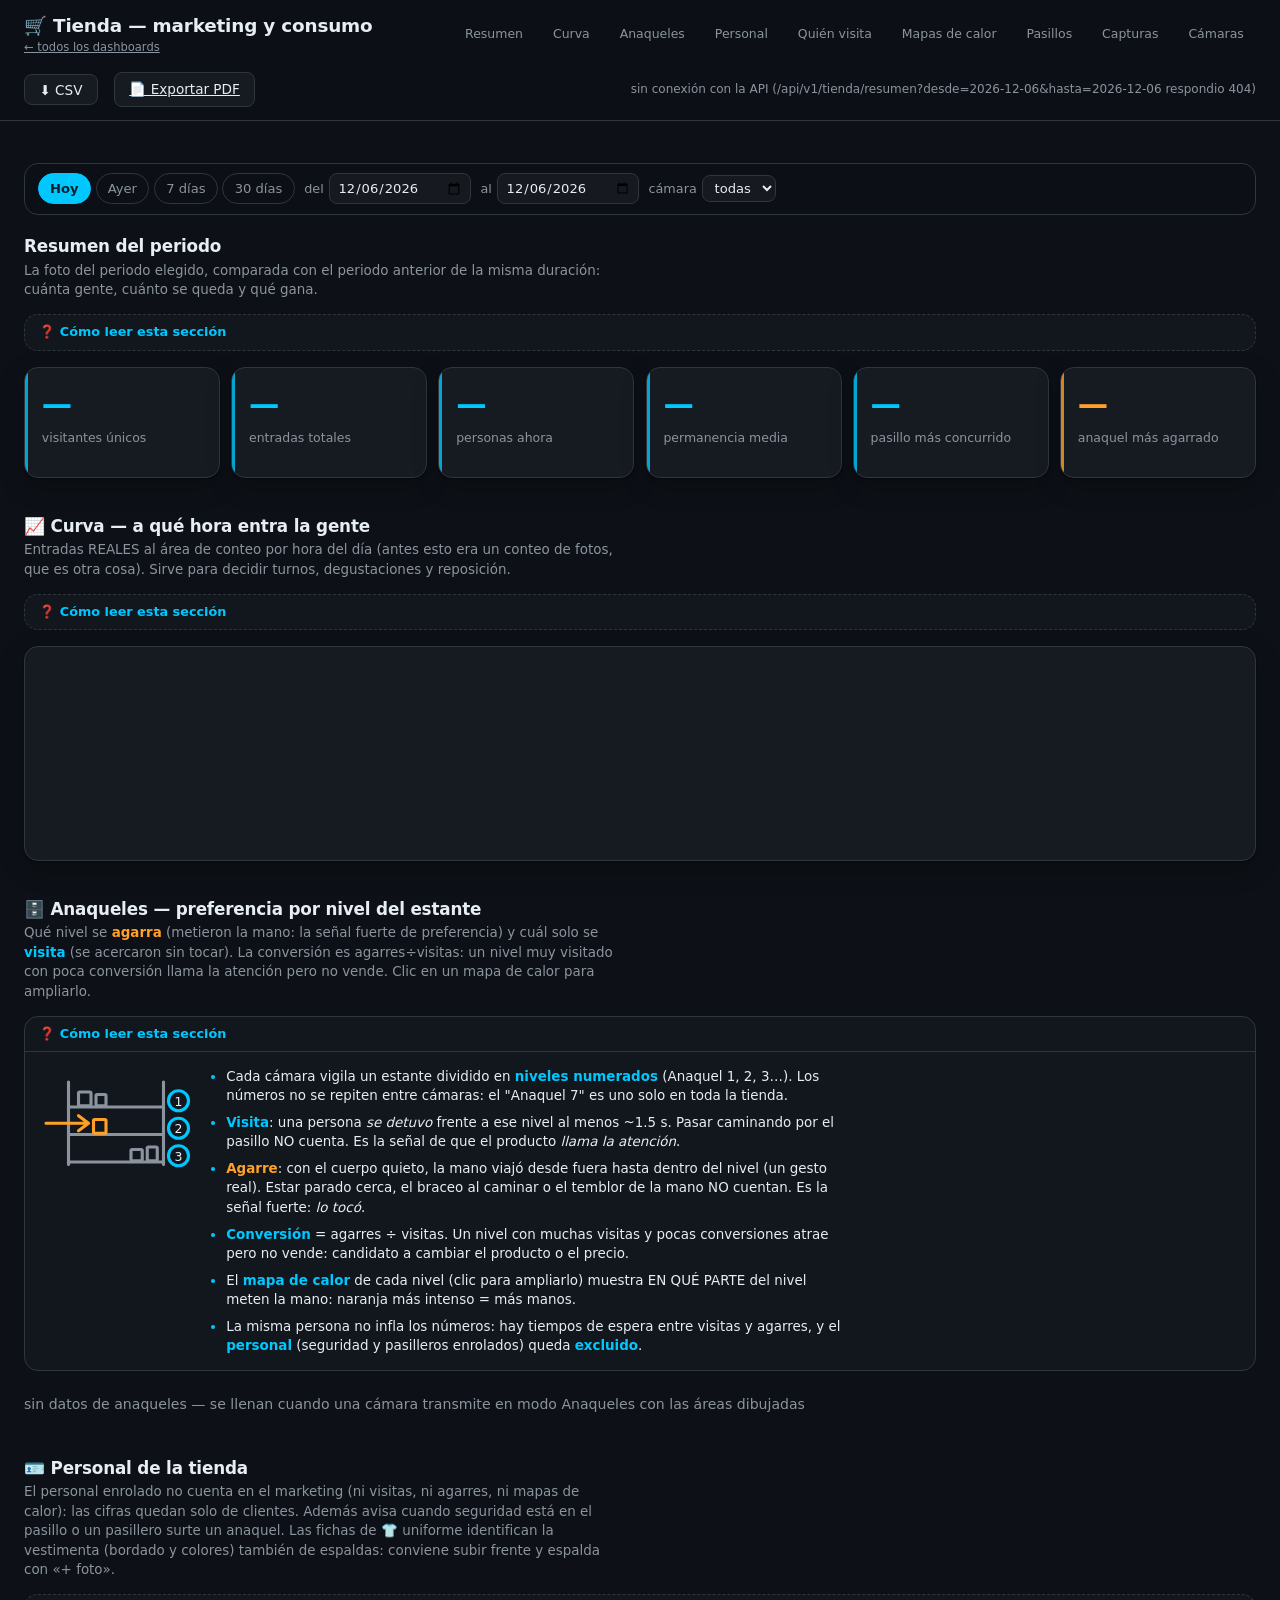
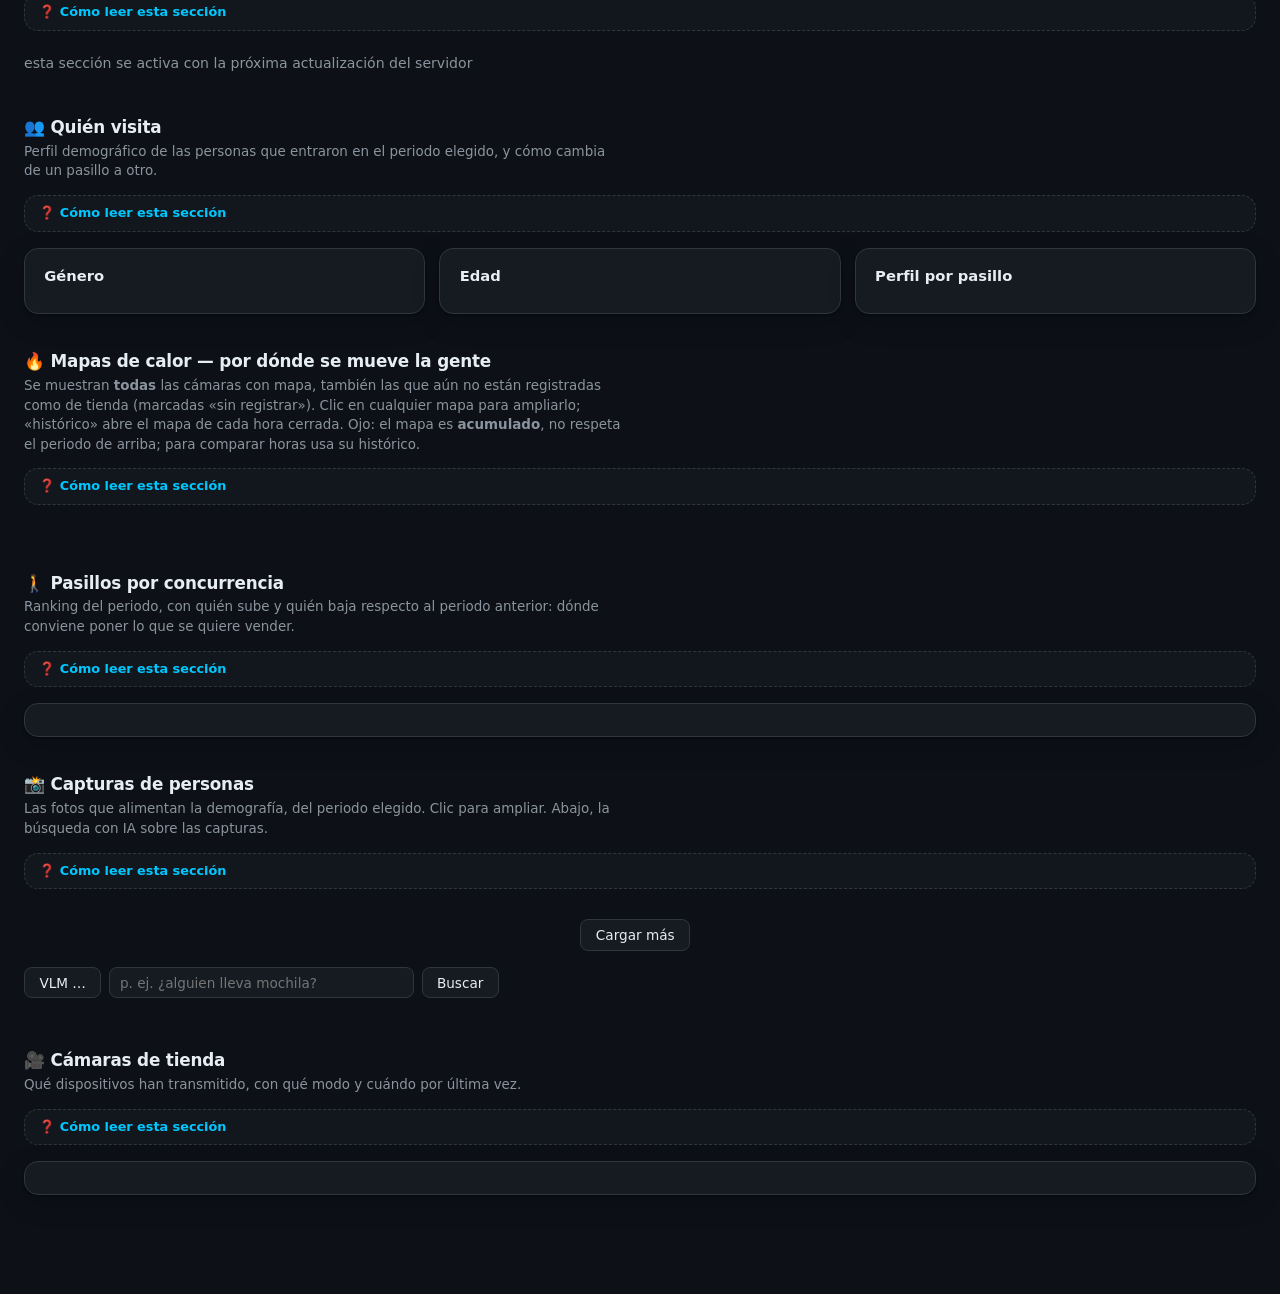
==== dashboards/tienda/index.html @ 2a1c9b15 "ELDE Tiendas: el corte de tiendas del monorepo, en su propio repositorio Contiene lo que hace falta " ====
<!DOCTYPE html>
<html lang="es">
<head>
<meta charset="utf-8">
<meta name="viewport" content="width=device-width, initial-scale=1">
<title>Tienda · Dashboards ELDE</title>
<link rel="stylesheet" href="/dashboards/shared/estilo.css">
<link rel="stylesheet" href="/dashboards/shared/moderno.css">
<link rel="stylesheet" href="/dashboards/tienda/estilo.css">
</head>
<body>
<header>
  <h1>🛒 Tienda — marketing y consumo
    <small><a href="/dashboards/" style="color:var(--apagado)">← todos los dashboards</a></small>
  </h1>
  <nav class="secciones">
    <a href="#hoy">Resumen</a>
    <a href="#curva-sec">Curva</a>
    <a href="#anaqueles-sec">Anaqueles</a>
    <a href="#personal-sec">Personal</a>
    <a href="#quien">Quién visita</a>
    <a href="#mapas">Mapas de calor</a>
    <a href="#pasillos-sec">Pasillos</a>
    <a href="#capturas-sec">Capturas</a>
    <a href="#camaras-sec">Cámaras</a>
  </nav>
  <button class="boton" id="btn-csv" title="Descarga en CSV lo que estás viendo: KPIs, curva por hora, pasillos y demografía del periodo elegido.">⬇ CSV</button>
  <a class="boton" id="btn-pdf" href="/api/informes/tienda.pdf" target="_blank" rel="noopener"
     title="Genera un PDF del día elegido: resumen comparado con el día anterior, anaqueles (visitas/agarres con el calor sobre la foto real), demografía por pasillo, mapas de calor, cada persona detectada, el personal y la explicación de cada término.">📄 Exportar PDF</a>
  <span class="refresco"></span>
</header>

<main>
<nav class="paneles" id="paneles"></nav>

<!-- Selector de periodo: gobierna TODAS las secciones de abajo -->
<div class="periodo" id="periodo">
  <div class="chips">
    <button class="chip activo" data-periodo="hoy">Hoy</button>
    <button class="chip" data-periodo="ayer">Ayer</button>
    <button class="chip" data-periodo="7d">7 días</button>
    <button class="chip" data-periodo="30d">30 días</button>
  </div>
  <label class="campo">del <input type="date" id="f-desde"></label>
  <label class="campo">al <input type="date" id="f-hasta"></label>
  <label class="campo">cámara
    <select id="f-camara"><option value="">todas</option></select>
  </label>
  <span class="cobertura" id="cobertura"></span>
</div>

<section id="hoy">
  <h2>Resumen del periodo</h2>
  <p class="porque">La foto del periodo elegido, comparada con el periodo anterior de la misma duración:
    cuánta gente, cuánto se queda y qué gana.</p>
  <div class="kpis">
    <div class="kpi"><div class="valor" data-kpi="visitantes">—</div><div class="nombre">visitantes únicos</div><div class="delta" data-delta="visitantes_unicos"></div></div>
    <div class="kpi"><div class="valor" data-kpi="entradas">—</div><div class="nombre">entradas totales</div><div class="delta" data-delta="entradas"></div></div>
    <div class="kpi"><div class="valor" data-kpi="aforo">—</div><div class="nombre">personas ahora</div><div class="delta"></div></div>
    <div class="kpi"><div class="valor" data-kpi="permanencia">—</div><div class="nombre">permanencia media</div><div class="delta" data-delta="permanencia_media_s"></div></div>
    <div class="kpi"><div class="valor" data-kpi="masConcurrido">—</div><div class="nombre">pasillo más concurrido</div><div class="delta"></div></div>
    <div class="kpi naranja"><div class="valor" data-kpi="anaquelEstrella">—</div><div class="nombre">anaquel más agarrado</div><div class="delta"></div></div>
  </div>
</section>

<section id="curva-sec">
  <h2>📈 Curva — a qué hora entra la gente</h2>
  <p class="porque">Entradas REALES al área de conteo por hora del día (antes esto era un conteo de fotos, que es otra cosa).
    Sirve para decidir turnos, degustaciones y reposición.</p>
  <div class="tarjeta">
    <div class="curva" id="curva"></div>
    <div class="curva-nota" id="curva-nota"></div>
  </div>
</section>

<section id="anaqueles-sec">
  <h2>🗄️ Anaqueles — preferencia por nivel del estante</h2>
  <p class="porque">Qué nivel se <b style="color:var(--naranja)">agarra</b> (metieron la mano: la señal fuerte de preferencia)
    y cuál solo se <b style="color:var(--acento)">visita</b> (se acercaron sin tocar). La conversión es agarres÷visitas:
    un nivel muy visitado con poca conversión llama la atención pero no vende. Clic en un mapa de calor para ampliarlo.</p>
  <div class="anq-camaras" id="anaqueles"><div class="vacio">sin datos de anaqueles — se llenan cuando una cámara transmite en modo Anaqueles con las áreas dibujadas</div></div>
</section>

<section id="personal-sec">
  <h2>🪪 Personal de la tienda</h2>
  <p class="porque">El personal enrolado no cuenta en el marketing (ni visitas, ni agarres, ni mapas de calor):
    las cifras quedan solo de clientes. Además avisa cuando seguridad está en el pasillo o un pasillero surte un anaquel.
    Las fichas de 👕 uniforme identifican la vestimenta (bordado y colores) también de espaldas: conviene subir frente y espalda con «+ foto».</p>
  <div id="personal"><div class="vacio">cargando personal…</div></div>
</section>

<section id="quien">
  <h2>👥 Quién visita</h2>
  <p class="porque">Perfil demográfico de las personas que entraron en el periodo elegido, y cómo cambia de un pasillo a otro.</p>
  <div class="rejilla2">
    <div class="tarjeta"><h2>Género</h2><div class="barras" id="genero"></div></div>
    <div class="tarjeta"><h2>Edad</h2><div class="barras" id="edad"></div></div>
    <div class="tarjeta"><h2>Perfil por pasillo</h2><div id="demo-pasillo"></div></div>
  </div>
</section>

<section id="mapas">
  <h2>🔥 Mapas de calor — por dónde se mueve la gente</h2>
  <p class="porque">Se muestran <b>todas</b> las cámaras con mapa, también las que aún no están registradas como de tienda
    (marcadas «sin registrar»). Clic en cualquier mapa para ampliarlo; «histórico» abre el mapa de cada hora cerrada.
    Ojo: el mapa es <b>acumulado</b>, no respeta el periodo de arriba; para comparar horas usa su histórico.</p>
  <div class="filtros-mapas" id="filtros-mapas"></div>
  <div class="heatmaps" id="heatmaps"></div>
</section>

<section id="pasillos-sec">
  <h2>🚶 Pasillos por concurrencia</h2>
  <p class="porque">Ranking del periodo, con quién sube y quién baja respecto al periodo anterior:
    dónde conviene poner lo que se quiere vender.</p>
  <div class="tarjeta" id="pasillos"></div>
</section>

<section id="capturas-sec">
  <h2>📸 Capturas de personas</h2>
  <p class="porque">Las fotos que alimentan la demografía, del periodo elegido. Clic para ampliar. Abajo, la búsqueda con IA sobre las capturas.</p>
  <div class="galeria" id="capturas"></div>
  <div class="paginacion">
    <button id="mas" class="boton">Cargar más</button>
    <span class="vacio" id="mas-nota"></span>
  </div>
  <div id="vlm" style="margin-top:1rem"></div>
</section>

<section id="camaras-sec">
  <h2>🎥 Cámaras de tienda</h2>
  <p class="porque">Qué dispositivos han transmitido, con qué modo y cuándo por última vez.</p>
  <div class="tarjeta" id="dispositivos"></div>
</section>
</main>

<!-- El lightbox lo inyecta shared/util.js (montarLightbox) -->
<script src="/dashboards/shared/api.js"></script>
<script src="/dashboards/shared/util.js"></script>
<script src="/dashboards/shared/ilustraciones.js"></script>
<script src="/dashboards/shared/vlm.js"></script>
<script src="/dashboards/tienda/app.js"></script>
<script>montarBuscadorVLM('vlm', 'capturas', 'p. ej. ¿alguien lleva mochila?');</script>
</body>
</html>
---- dashboards/shared/estilo.css ----
/* dashboards/shared/estilo.css — tema comun de los tres dashboards (HITO 9).
   Un solo archivo: si un color cambia, cambia en los tres a la vez. */

:root {
  --fondo: #0d1117;
  --panel: #161b22;
  --borde: #30363d;
  --texto: #e6edf3;
  --apagado: #8b949e;
  --acento: #58a6ff;       /* lo pisa cada dashboard con su color de dominio */
  --ok: #3fb950;
  --aviso: #d29922;
  --error: #f85149;
}

* { margin: 0; padding: 0; box-sizing: border-box; }

body {
  background: var(--fondo);
  color: var(--texto);
  font-family: 'Segoe UI', system-ui, sans-serif;
  min-height: 100vh;
  padding: 1.2rem 1.5rem 3rem;
}

header {
  display: flex;
  align-items: baseline;
  gap: 1rem;
  flex-wrap: wrap;
  border-bottom: 2px solid var(--acento);
  padding-bottom: .7rem;
  margin-bottom: 1.2rem;
}
header h1 { font-size: 1.35rem; }
header .sub { color: var(--apagado); font-size: .9rem; }
header .refresco { margin-left: auto; color: var(--apagado); font-size: .8rem; }

nav.paneles { display: flex; gap: .6rem; flex-wrap: wrap; margin-bottom: 1.2rem; }
nav.paneles a {
  color: var(--acento);
  text-decoration: none;
  border: 1px solid var(--borde);
  border-radius: 8px;
  padding: .35rem .8rem;
  font-size: .85rem;
  background: var(--panel);
}
nav.paneles a:hover { border-color: var(--acento); }

.kpis {
  display: grid;
  grid-template-columns: repeat(auto-fit, minmax(150px, 1fr));
  gap: .8rem;
  margin-bottom: 1.2rem;
}
.kpi {
  background: var(--panel);
  border: 1px solid var(--borde);
  border-radius: 10px;
  padding: .8rem 1rem;
}
.kpi .valor { font-size: 1.7rem; font-weight: 600; color: var(--acento); }
.kpi .nombre { color: var(--apagado); font-size: .8rem; margin-top: .2rem; }

section { margin-bottom: 1.4rem; }
section > h2 {
  font-size: 1rem;
  color: var(--apagado);
  text-transform: uppercase;
  letter-spacing: .05em;
  margin-bottom: .6rem;
}

.tarjeta {
  background: var(--panel);
  border: 1px solid var(--borde);
  border-radius: 10px;
  padding: .9rem 1.1rem;
  overflow-x: auto;
}

table { width: 100%; border-collapse: collapse; font-size: .87rem; }
th, td { text-align: left; padding: .45rem .6rem; border-bottom: 1px solid var(--borde); }
th { color: var(--apagado); font-weight: 600; }
tr:last-child td { border-bottom: none; }

.pill {
  display: inline-block;
  border-radius: 999px;
  padding: .1rem .55rem;
  font-size: .75rem;
  border: 1px solid var(--borde);
  color: var(--apagado);
}
.pill.ok    { color: var(--ok);    border-color: var(--ok); }
.pill.aviso { color: var(--aviso); border-color: var(--aviso); }
.pill.error { color: var(--error); border-color: var(--error); }

.barras { display: grid; gap: .45rem; }
.barra { display: grid; grid-template-columns: 7.5rem 1fr 3rem; gap: .6rem; align-items: center; font-size: .85rem; }
.barra .pista { background: var(--fondo); border-radius: 6px; height: 14px; overflow: hidden; }
.barra .relleno { background: var(--acento); height: 100%; border-radius: 6px; min-width: 2px; }
.barra .cifra { color: var(--apagado); text-align: right; }

.heatmaps { display: grid; grid-template-columns: repeat(auto-fill, minmax(230px, 1fr)); gap: .8rem; }
.heatmaps figure {
  background: var(--panel);
  border: 1px solid var(--borde);
  border-radius: 10px;
  overflow: hidden;
}
.heatmaps img { width: 100%; display: block; }
.heatmaps figcaption { padding: .45rem .6rem; font-size: .78rem; color: var(--apagado); }

.vacio { color: var(--apagado); font-size: .88rem; padding: .4rem 0; }
.error-carga { color: var(--error); font-size: .88rem; }

/* Buscadores y filtros (fase 2 de dashboards) */
.filtros { display: flex; gap: .5rem; flex-wrap: wrap; align-items: center; margin-bottom: .9rem; }
.filtros input, .filtros select {
  background: var(--panel);
  color: var(--texto);
  border: 1px solid var(--borde);
  border-radius: 8px;
  padding: .42rem .6rem;
  font-size: .85rem;
  font-family: inherit;
  color-scheme: dark;             /* el calendario nativo, tambien oscuro */
}
.filtros input:focus, .filtros select:focus { outline: none; border-color: var(--acento); }
.filtros .cuenta { color: var(--apagado); font-size: .82rem; margin-left: auto; }
.boton {
  background: var(--panel);
  color: var(--texto);
  border: 1px solid var(--borde);
  border-radius: 8px;
  padding: .42rem .9rem;
  font-size: .85rem;
  font-family: inherit;
  cursor: pointer;
}
.boton:hover { border-color: var(--acento); color: var(--acento); }
.boton:disabled { opacity: .45; cursor: default; }
.boton.activo {
  border-color: var(--acento);
  color: var(--acento);
  font-weight: 600;
  background: color-mix(in srgb, var(--acento) 12%, var(--panel));
}

/* Galerias de fotos (alertas del perimetro, capturas de personas) */
.galeria { display: grid; grid-template-columns: repeat(auto-fill, minmax(200px, 1fr)); gap: .8rem; }
.galeria a.item {
  background: var(--panel);
  border: 1px solid var(--borde);
  border-radius: 10px;
  overflow: hidden;
  text-decoration: none;
  color: inherit;
  display: block;
}
.galeria a.item:hover { border-color: var(--acento); }
.galeria img { width: 100%; height: 150px; object-fit: cover; display: block; background: var(--fondo); }
.galeria .pie { padding: .5rem .65rem; font-size: .78rem; }
.galeria .pie b { font-size: .85rem; }
.galeria .pie small { display: block; color: var(--apagado); margin-top: .15rem; }
.paginacion { display: flex; justify-content: center; margin-top: .9rem; gap: .6rem; align-items: center; }

/* Rejilla de tarjetas lado a lado (desgloses) */
.rejilla2 { display: grid; grid-template-columns: repeat(auto-fit, minmax(280px, 1fr)); gap: .8rem; }

/* Historico de mapas de calor (desplegable bajo la grilla) */
.historial { margin-top: .9rem; }
.historial h3 {
  font-size: .9rem;
  color: var(--apagado);
  margin-bottom: .6rem;
  display: flex;
  align-items: center;
  gap: .8rem;
}
.heatmaps figcaption .btn-historial {
  padding: .15rem .5rem;
  font-size: .72rem;
  margin-left: .4rem;
}

/* Portada */
.portada { display: grid; grid-template-columns: repeat(auto-fit, minmax(240px, 1fr)); gap: 1rem; margin-top: 1rem; }
.portada a {
  background: var(--panel);
  border: 1px solid var(--borde);
  border-radius: 12px;
  padding: 1.3rem;
  text-decoration: none;
  color: var(--texto);
  transition: border-color .15s;
}
.portada a:hover { border-color: var(--acento); }
.portada .icono { font-size: 2rem; }
.portada h3 { margin: .5rem 0 .3rem; }
.portada p { color: var(--apagado); font-size: .85rem; }
---- dashboards/shared/moderno.css ----
/* dashboards/shared/moderno.css — capa de rediseño común (13-ago-2026).
 *
 * Se carga DESPUÉS de estilo.css en cada dashboard. estilo.css sigue siendo
 * la base (variables, componentes); esta capa moderniza: cabecera pegajosa
 * con navegación por secciones, subtítulos que explican qué responde cada
 * bloque, tarjetas con sombra, cifras tabulares, chips de filtro, galerías
 * ampliables y el lightbox. Cada página conserva su --acento de dominio.
 */

:root {
  --radio: 14px;
  --sombra: 0 1px 2px rgba(0, 0, 0, .4), 0 8px 24px rgba(0, 0, 0, .25);
}

body {
  padding: 0 0 4rem;
  font-size: 15px;
  line-height: 1.45;
}

/* ── Cabecera pegajosa con navegación por secciones ─────────────────── */
header {
  position: sticky;
  top: 0;
  z-index: 40;
  background: color-mix(in srgb, var(--fondo) 88%, transparent);
  backdrop-filter: blur(8px);
  border-bottom: 1px solid var(--borde);
  padding: .8rem 1.5rem;
  margin: 0;
  display: flex;
  align-items: center;
  gap: 1rem;
}
header h1 { font-size: 1.15rem; letter-spacing: -.01em; }
header h1 small {
  display: block;
  font-size: .72rem;
  font-weight: 400;
  color: var(--apagado);
  letter-spacing: 0;
}
header .refresco { font-size: .75rem; }

nav.secciones {
  display: flex;
  gap: .35rem;
  flex-wrap: wrap;
  margin-left: auto;
}
nav.secciones a {
  color: var(--apagado);
  text-decoration: none;
  font-size: .78rem;
  padding: .3rem .7rem;
  border-radius: 999px;
  border: 1px solid transparent;
  white-space: nowrap;
}
nav.secciones a:hover {
  color: var(--texto);
  border-color: var(--borde);
  background: var(--panel);
}

main { padding: 1.4rem 1.5rem 0; max-width: 1500px; margin: 0 auto; }

nav.paneles { margin: 0 0 1.2rem; }

/* ── Secciones con título + subtítulo que explica la pregunta ───────── */
section { margin-bottom: 2.2rem; scroll-margin-top: 4.5rem; }
section > h2 {
  font-size: 1.05rem;
  color: var(--texto);
  text-transform: none;
  letter-spacing: -.01em;
  font-weight: 700;
  margin-bottom: .15rem;
}
section > .porque {
  color: var(--apagado);
  font-size: .84rem;
  margin-bottom: .9rem;
  max-width: 70ch;
}

/* ── KPIs ───────────────────────────────────────────────────────────── */
.kpis {
  grid-template-columns: repeat(auto-fit, minmax(170px, 1fr));
  gap: .7rem;
}
.kpi {
  border-radius: var(--radio);
  box-shadow: var(--sombra);
  padding: .9rem 1.05rem;
  position: relative;
  overflow: hidden;
}
.kpi::before {
  content: '';
  position: absolute;
  inset: 0 auto 0 0;
  width: 3px;
  background: var(--acento);
  opacity: .8;
}
.kpi .valor {
  font-size: 1.9rem;
  font-weight: 700;
  letter-spacing: -.02em;
  font-variant-numeric: tabular-nums;
}
.kpi .nombre { font-size: .78rem; }

/* ── Tarjetas y tablas ──────────────────────────────────────────────── */
.tarjeta {
  border-radius: var(--radio);
  box-shadow: var(--sombra);
  padding: 1rem 1.2rem;
}
.tarjeta > h2 {
  font-size: .92rem;
  margin-bottom: .7rem;
  color: var(--texto);
  text-transform: none;
  letter-spacing: 0;
}
.rejilla2 { gap: .9rem; }
table { font-size: .84rem; }
th { font-size: .76rem; text-transform: uppercase; letter-spacing: .04em; }
td { font-variant-numeric: tabular-nums; }

/* ── Barras (restyle del componente compartido) ─────────────────────── */
.barra { grid-template-columns: 8.5rem 1fr 3.2rem; font-size: .84rem; }
.barra .pista { height: 10px; border-radius: 5px; background: rgba(255,255,255,.05); }
.barra .relleno { border-radius: 5px 4px 4px 5px; }
.barra .cifra { font-variant-numeric: tabular-nums; }

/* ── Chips de filtro ────────────────────────────────────────────────── */
.filtros-mapas { display: flex; gap: .4rem; flex-wrap: wrap; margin-bottom: .9rem; align-items: center; }
.chip {
  background: var(--panel);
  border: 1px solid var(--borde);
  color: var(--apagado);
  border-radius: 999px;
  padding: .3rem .85rem;
  font-size: .8rem;
  cursor: pointer;
  font-family: inherit;
}
.chip:hover { color: var(--texto); border-color: var(--acento); }
.chip.activo { color: var(--acento); border-color: var(--acento); font-weight: 600;
  background: color-mix(in srgb, var(--acento) 10%, var(--panel)); }
.filtros-mapas .cuenta { margin-left: auto; color: var(--apagado); font-size: .8rem; }

/* ── Galería de mapas de calor (todos, ampliables) ──────────────────── */
.heatmaps { grid-template-columns: repeat(auto-fill, minmax(250px, 1fr)); gap: .9rem; }
.heatmaps figure {
  border-radius: var(--radio);
  box-shadow: var(--sombra);
  position: relative;
}
.heatmaps figure .zona-img {
  cursor: zoom-in;
  display: block;
  aspect-ratio: 16 / 9;
  background: #0a0d12;
  overflow: hidden;
}
.heatmaps figure .zona-img img { width: 100%; height: 100%; object-fit: contain; }
.heatmaps figure .zona-img:hover img { opacity: .85; }
.heatmaps figure .etiquetas { position: absolute; top: .5rem; left: .5rem; display: flex; gap: .3rem; }
.heatmaps figcaption {
  display: flex;
  align-items: center;
  gap: .5rem;
  flex-wrap: wrap;
  padding: .55rem .7rem;
}
.heatmaps figcaption b { color: var(--texto); font-size: .82rem; font-weight: 600; }
.heatmaps figcaption .btn-historial { margin-left: auto; }
.img-rota {
  display: grid;
  place-items: center;
  height: 100%;
  color: var(--apagado);
  font-size: .78rem;
  text-align: center;
  padding: .8rem;
}

/* ── Galerías de fotos ──────────────────────────────────────────────── */
.galeria { grid-template-columns: repeat(auto-fill, minmax(180px, 1fr)); }
.galeria a.item { border-radius: var(--radio); box-shadow: var(--sombra); cursor: zoom-in; }
.galeria img { height: 170px; }

/* ── Lightbox (ampliar cualquier imagen / mapa / rejilla) ───────────── */
.lightbox {
  position: fixed;
  inset: 0;
  z-index: 100;
  display: none;
  background: rgba(4, 6, 10, .88);
  backdrop-filter: blur(4px);
  padding: 3.2rem 1.2rem 1.2rem;
  overflow: auto;
}
.lightbox.abierto { display: block; }
.lightbox .lb-caja {
  max-width: min(1200px, 96vw);
  margin: 0 auto;
  background: var(--panel);
  border: 1px solid var(--borde);
  border-radius: var(--radio);
  box-shadow: var(--sombra);
  overflow: hidden;
}
.lightbox .lb-cab {
  display: flex;
  align-items: baseline;
  gap: .8rem;
  padding: .8rem 1.1rem;
  border-bottom: 1px solid var(--borde);
}
.lightbox .lb-cab h3 { font-size: .95rem; }
.lightbox .lb-cab .lb-sub { color: var(--apagado); font-size: .8rem; }
.lightbox .lb-cerrar {
  margin-left: auto;
  background: none;
  border: 1px solid var(--borde);
  color: var(--texto);
  border-radius: 8px;
  padding: .25rem .7rem;
  cursor: pointer;
  font-size: .85rem;
}
.lightbox .lb-cerrar:hover { border-color: var(--acento); color: var(--acento); }
.lightbox .lb-cuerpo { padding: 1rem; display: grid; place-items: center; }
.lightbox .lb-cuerpo img, .lightbox .lb-cuerpo canvas {
  max-width: 100%;
  height: auto;
  border-radius: 8px;
}
.lightbox .lb-pie { padding: 0 1.1rem .9rem; color: var(--apagado); font-size: .8rem; }
.lightbox .lb-pie a { color: var(--acento); }

/* ── Guías «¿Cómo leer esta sección?» (con pictograma) ──────────────── */
.guia {
  margin: 0 0 1rem;
  border: 1px dashed var(--borde);
  border-radius: var(--radio);
  background: color-mix(in srgb, var(--panel) 60%, transparent);
}
.guia > summary {
  cursor: pointer;
  list-style: none;
  padding: .5rem .9rem;
  font-size: .8rem;
  color: var(--acento);
  font-weight: 600;
  user-select: none;
}
.guia > summary::-webkit-details-marker { display: none; }
.guia > summary:hover { text-decoration: underline; }
.guia[open] { border-style: solid; }
.guia[open] > summary { border-bottom: 1px solid var(--borde); }
.guia-cuerpo {
  display: flex;
  gap: 1.1rem;
  align-items: flex-start;
  padding: .9rem 1rem;
}
.guia-ilu { flex: 0 0 150px; color: var(--apagado); }
.guia-ilu .ilu { width: 150px; height: auto; display: block; }
.ilu .acc { stroke: var(--acento); }
.ilu .warm { stroke: #ffa028; }
.ilu .ok { stroke: var(--ok); }
.ilu text { fill: var(--texto); }
ul.guia-texto {
  margin: 0;
  padding-left: 1.1rem;
  display: grid;
  gap: .45rem;
  font-size: .84rem;
  color: var(--texto);
  max-width: 75ch;
}
.guia-texto li::marker { color: var(--acento); }
.guia-texto b { color: var(--acento); }
.guia-texto .naranja, .guia-texto b.warm { color: #ffa028; }

@media (max-width: 720px) {
  header { position: static; }
  .guia-cuerpo { flex-direction: column; }
  .guia-ilu, .guia-ilu .ilu { width: 120px; flex-basis: auto; }
}
---- dashboards/tienda/estilo.css ----
/* dashboards/tienda/estilo.css — SOLO lo propio de tienda (13-ago-2026).
 * El rediseño común vive en shared/moderno.css; aquí quedan el acento del
 * dominio y los componentes del bloque de Anaqueles. */

:root {
  --acento: #00c8ff;
  --naranja: #ffa028;          /* agarres / calor de anaquel, SIEMPRE este */
}

.kpi.naranja::before { background: var(--naranja); }
.kpi.naranja .valor { color: var(--naranja); }

/* ── Anaqueles ──────────────────────────────────────────────────────── */
.anq-camaras { display: grid; gap: 1rem; }
.anq-camara {
  background: var(--panel);
  border: 1px solid var(--borde);
  border-radius: var(--radio);
  box-shadow: var(--sombra);
  padding: 1rem 1.2rem;
}
.anq-camara > h3 {
  font-size: .95rem;
  display: flex;
  align-items: baseline;
  gap: .6rem;
  flex-wrap: wrap;
  margin-bottom: .8rem;
}
.anq-camara > h3 .fecha { color: var(--apagado); font-size: .78rem; font-weight: 400; }
.anq-camara > h3 .totales { margin-left: auto; color: var(--apagado); font-size: .8rem; font-weight: 400; }
.anq-camara > h3 .totales b { color: var(--naranja); }

.anq-fila {
  display: grid;
  grid-template-columns: minmax(10rem, 16rem) 1fr auto auto;
  gap: 1rem;
  align-items: center;
  padding: .55rem .2rem;
  border-top: 1px solid var(--borde);
}
.anq-fila:first-of-type { border-top: none; }
.anq-nombre { font-size: .88rem; }
.anq-nombre .pos {
  display: inline-grid;
  place-items: center;
  width: 1.5rem;
  height: 1.5rem;
  border-radius: 50%;
  background: rgba(255,255,255,.06);
  font-size: .75rem;
  font-weight: 700;
  margin-right: .5rem;
  font-variant-numeric: tabular-nums;
}
.anq-fila.top .anq-nombre .pos { background: var(--naranja); color: #201200; }
.anq-medidas { display: grid; gap: .3rem; min-width: 0; }
.anq-medida {
  display: grid;
  grid-template-columns: 4.2rem 1fr 3.5rem;
  gap: .6rem;
  align-items: center;
  font-size: .76rem;
  color: var(--apagado);
}
.anq-medida .pista { background: rgba(255,255,255,.05); border-radius: 5px; height: 9px; overflow: hidden; }
.anq-medida .relleno { height: 100%; border-radius: 5px 4px 4px 5px; min-width: 2px; }
.anq-medida.agarres .relleno { background: var(--naranja); }
.anq-medida.visitas .relleno { background: var(--acento); }
.anq-medida .cifra { text-align: right; color: var(--texto); font-variant-numeric: tabular-nums; }
.anq-conversion { text-align: center; font-size: .78rem; color: var(--apagado); }
.anq-conversion b { display: block; font-size: 1.05rem; color: var(--texto); font-variant-numeric: tabular-nums; }
.anq-heat {
  cursor: zoom-in;
  border: 1px solid var(--borde);
  border-radius: 8px;
  background: #0a0d12;
  padding: 3px;
  transition: border-color .15s;
}
.anq-heat:hover { border-color: var(--naranja); }
.anq-heat canvas { display: block; border-radius: 5px; }
.anq-heat .sin { display: grid; place-items: center; width: 132px; height: 66px; color: var(--apagado); font-size: .7rem; }

@media (max-width: 720px) {
  .anq-fila { grid-template-columns: 1fr auto; }
  .anq-medidas { grid-column: 1 / -1; }
}

/* ── Personal de la tienda ──────────────────────────────────────────── */
.pers-alta { margin-bottom: .9rem; }
.pers-form { display: flex; gap: .5rem; flex-wrap: wrap; align-items: center; }
.pers-form input[type="text"],
.pers-form select,
.pers-form input[type="file"] {
  background: var(--fondo);
  color: var(--texto);
  border: 1px solid var(--borde);
  border-radius: 999px;              /* al estilo chip de moderno.css */
  padding: .38rem .85rem;
  font-size: .84rem;
  font-family: inherit;
  color-scheme: dark;
}
.pers-form input[type="text"] { min-width: 13rem; }
.pers-form input[type="text"]:focus,
.pers-form select:focus { outline: none; border-color: var(--acento); }
.pers-form input[type="file"] { max-width: 16rem; color: var(--apagado); }
.pers-form input[type="file"]::file-selector-button {
  background: var(--panel);
  color: var(--texto);
  border: 1px solid var(--borde);
  border-radius: 999px;
  padding: .2rem .7rem;
  margin-right: .6rem;
  font-family: inherit;
  font-size: .8rem;
  cursor: pointer;
}
.pers-form .boton { border-radius: 999px; }
#pers-refrescar { padding: .38rem .6rem; }
.pers-form .pers-cuenta { margin-left: auto; color: var(--apagado); font-size: .8rem; }
.pers-aviso { display: none; margin-top: .55rem; font-size: .84rem; }
.pers-aviso.error { display: block; color: var(--error); }
.pers-aviso.ok { display: block; color: var(--ok); }

.pers-lista {
  display: grid;
  grid-template-columns: repeat(auto-fill, minmax(330px, 1fr));
  gap: .7rem;
}
.pers-tarjeta {
  display: flex;
  align-items: center;
  gap: .8rem;
  background: var(--panel);
  border: 1px solid var(--borde);
  border-radius: var(--radio);
  box-shadow: var(--sombra);
  padding: .7rem .9rem;
}
.pers-tarjeta.inactivo { opacity: .55; }
.pers-tarjeta.inactivo .pers-foto { filter: grayscale(1); }
.pers-foto {
  width: 72px;
  height: 72px;
  border-radius: 50%;
  object-fit: cover;
  flex-shrink: 0;
  border: 2px solid var(--borde);
  background: #0a0d12;
  cursor: zoom-in;
  transition: border-color .15s;
}
.pers-foto:hover { border-color: var(--acento); }
.pers-datos { display: grid; gap: .15rem; min-width: 0; font-size: .86rem; }
.pers-datos b { overflow: hidden; text-overflow: ellipsis; white-space: nowrap; }
.pers-datos .pers-rol { color: var(--apagado); font-size: .8rem; }
.pers-datos small { color: var(--apagado); font-size: .72rem; }
.pers-acciones { margin-left: auto; display: grid; gap: .3rem; flex-shrink: 0; }
.pers-acciones .boton { padding: .18rem .6rem; font-size: .74rem; }
.pers-acciones .boton.peligro:hover { border-color: var(--error); color: var(--error); }

@media (max-width: 720px) {
  .pers-form .pers-cuenta { margin-left: 0; width: 100%; }
}

/* ── Selector de periodo (HITO 4) ─────────────────────────────────────
 * Gobierna TODAS las secciones. Va pegado bajo la cabecera porque es el
 * contexto de todo lo que se lee debajo: sin verlo, cualquier cifra de la
 * página es ambigua. */
.periodo {
  position: sticky;
  top: 3.4rem;
  z-index: 30;
  display: flex;
  flex-wrap: wrap;
  align-items: center;
  gap: .6rem;
  margin: 0 0 1.2rem;
  padding: .6rem .8rem;
  background: color-mix(in srgb, var(--fondo) 92%, transparent);
  backdrop-filter: blur(8px);
  border: 1px solid var(--borde);
  border-radius: var(--radio, 14px);
}
.periodo .chips { display: flex; gap: .3rem; }
.periodo .chip {
  padding: .3rem .7rem;
  font: inherit;
  font-size: .82rem;
  color: var(--apagado);
  background: transparent;
  border: 1px solid var(--borde);
  border-radius: 999px;
  cursor: pointer;
}
.periodo .chip:hover { color: var(--texto); border-color: var(--acento); }
.periodo .chip.activo {
  color: #04212b;
  background: var(--acento);
  border-color: var(--acento);
  font-weight: 600;
}
.periodo .campo {
  display: inline-flex;
  align-items: center;
  gap: .35rem;
  font-size: .8rem;
  color: var(--apagado);
}
.periodo input[type="date"],
.periodo select {
  font: inherit;
  font-size: .82rem;
  color: var(--texto);
  background: rgba(255, 255, 255, .04);
  border: 1px solid var(--borde);
  border-radius: 8px;
  padding: .25rem .45rem;
}
.periodo input[type="date"]:focus,
.periodo select:focus { outline: none; border-color: var(--acento); }
.periodo .cobertura { margin-left: auto; font-size: .78rem; color: var(--apagado); }
.periodo .cobertura.ok { color: var(--apagado); }
.periodo .cobertura.aviso { color: var(--naranja); }
.periodo .cobertura.mal { color: #ff6b6b; }

/* ── Variación contra el periodo anterior ─────────────────────────── */
.kpi .delta { margin-top: .25rem; font-size: .72rem; color: var(--apagado); min-height: 1em; }
.delta.sube { color: #3ddc84; }
.delta.baja { color: #ff6b6b; }
td .delta { font-size: .78rem; }

/* ── Curva por hora ───────────────────────────────────────────────── */
.curva {
  display: flex;
  align-items: flex-end;
  gap: 2px;
  height: 170px;
  padding-top: .4rem;
}
.curva .hora {
  flex: 1;
  display: flex;
  flex-direction: column;
  justify-content: flex-end;
  align-items: center;
  gap: .25rem;
  height: 100%;
  min-width: 0;
}
.curva .barra-h {
  width: 100%;
  background: var(--acento);
  border-radius: 4px 4px 0 0;
  min-height: 2px;
  transition: height .35s ease;
}
.curva .hora.punta .barra-h { background: var(--naranja); }
.curva .hora .etq { font-size: .62rem; color: var(--apagado); }
.curva .vacio { align-self: center; margin: auto; }
.curva-nota { margin-top: .7rem; font-size: .82rem; color: var(--apagado); }
.curva-nota b { color: var(--texto); }

/* Perfil por pasillo: tabla chica dentro de su tarjeta. */
#demo-pasillo table { font-size: .82rem; }
#demo-pasillo small { color: var(--apagado); }
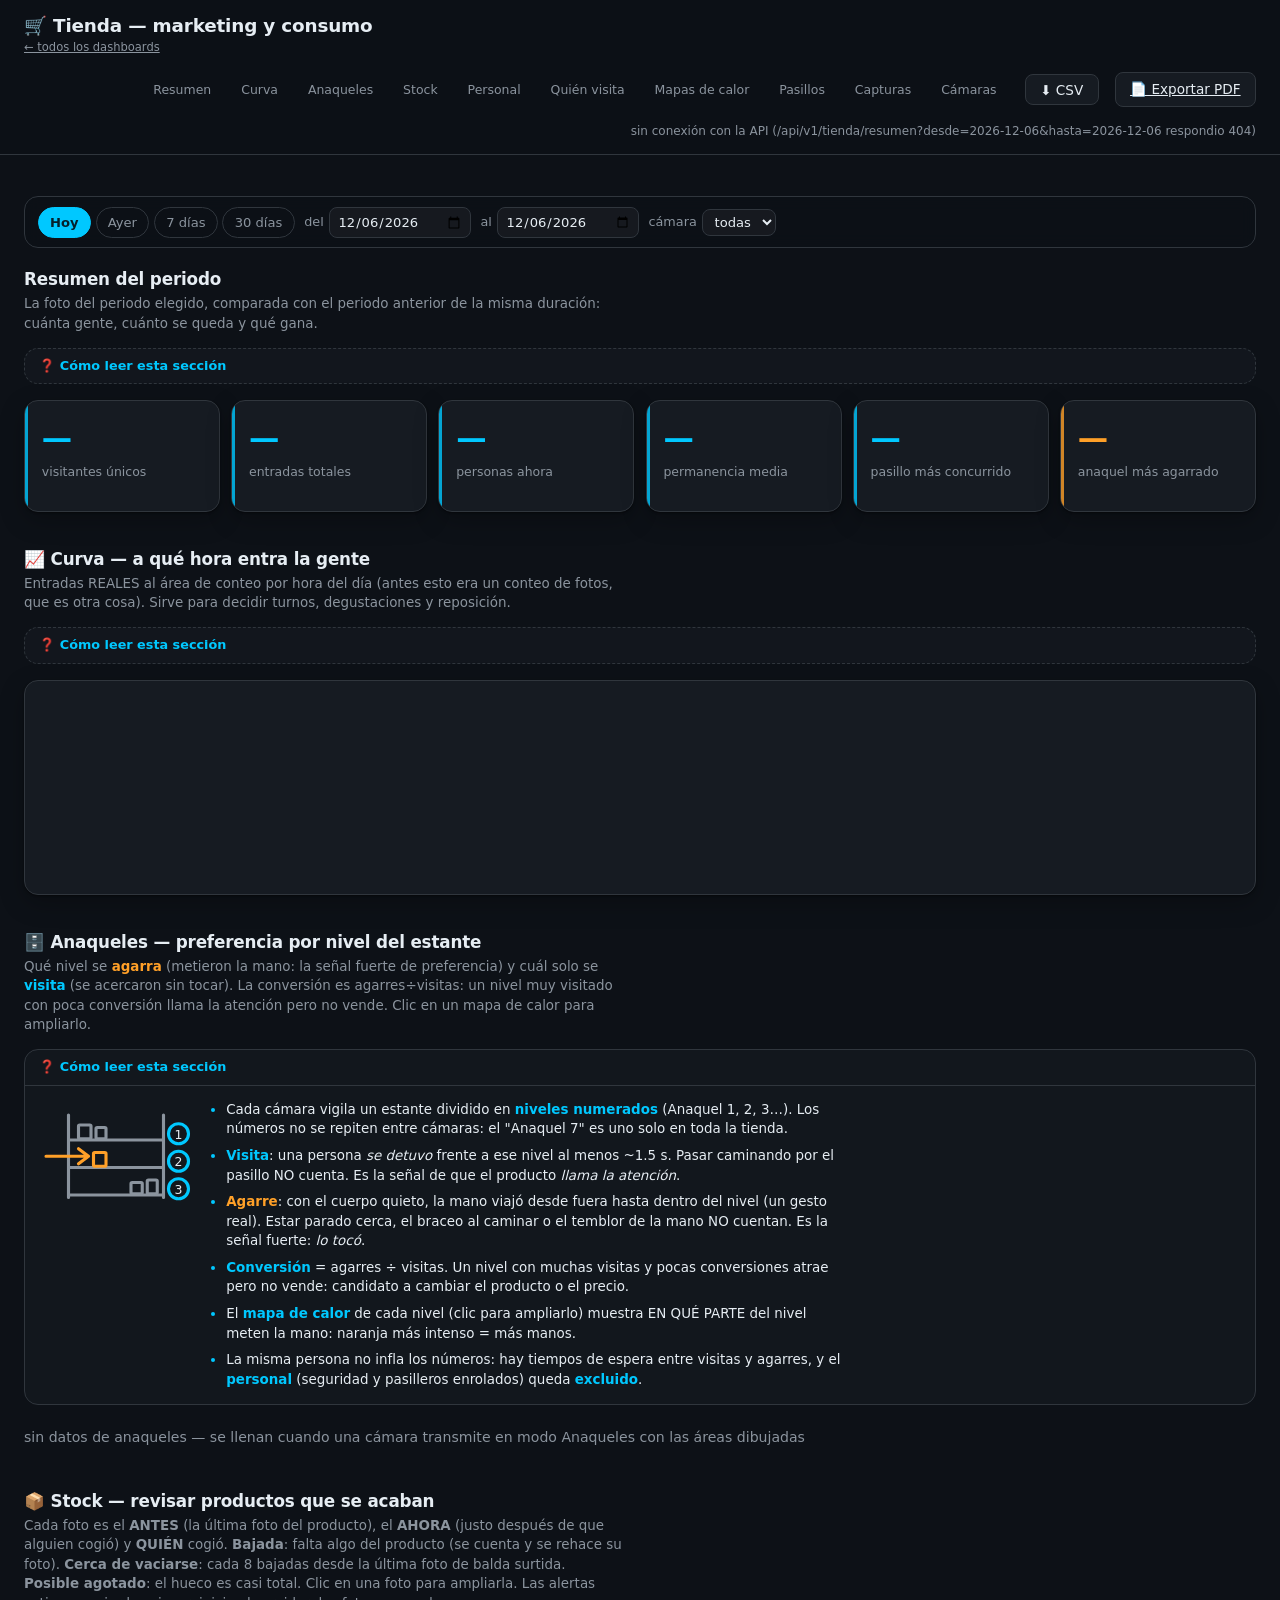
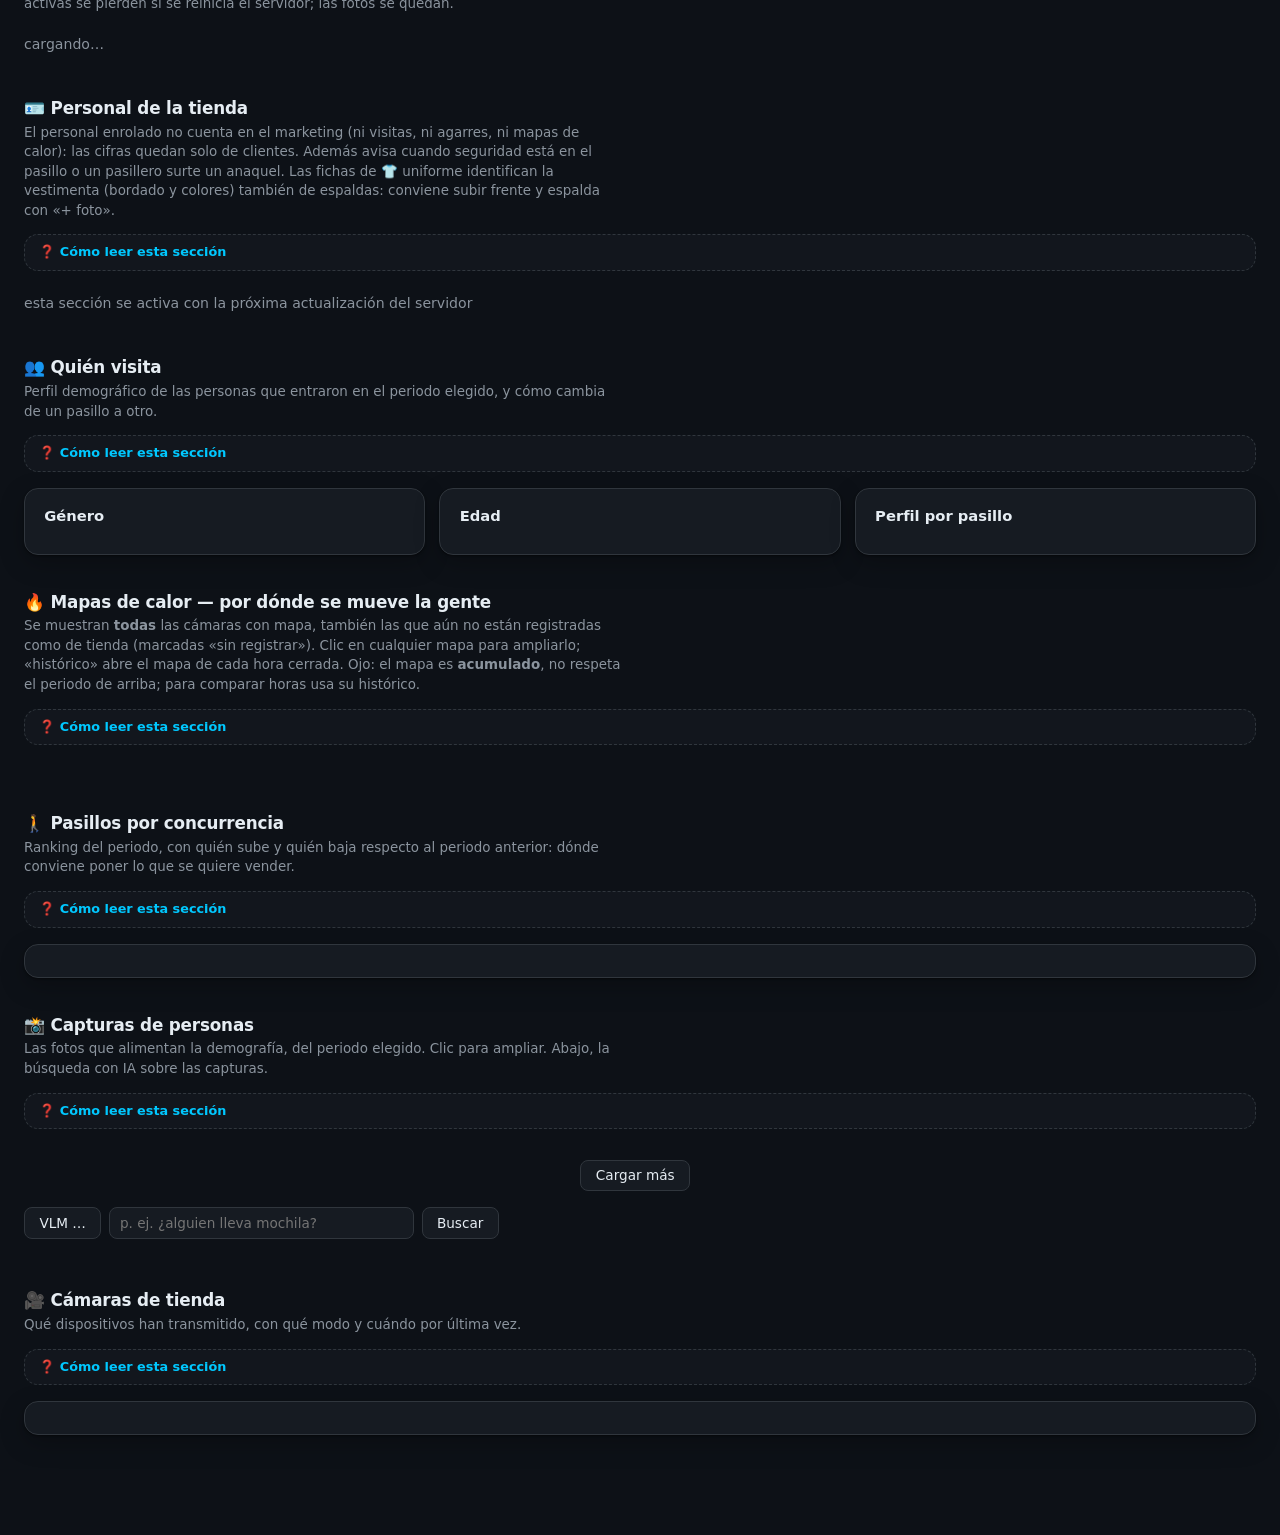
==== commit f3793430: "Stock: foto de cada bajada y apartado de stock en el dashboard de tienda (12-oct-2026) Pedido por el" ====
--- a/dashboards/tienda/index.html
+++ b/dashboards/tienda/index.html
@@ -6,7 +6,7 @@
 <title>Tienda · Dashboards ELDE</title>
 <link rel="stylesheet" href="/dashboards/shared/estilo.css">
 <link rel="stylesheet" href="/dashboards/shared/moderno.css">
-<link rel="stylesheet" href="/dashboards/tienda/estilo.css">
+<link rel="stylesheet" href="/dashboards/tienda/estilo.css?v=2026-10-12">
 </head>
 <body>
 <header>
@@ -17,6 +17,7 @@
     <a href="#hoy">Resumen</a>
     <a href="#curva-sec">Curva</a>
     <a href="#anaqueles-sec">Anaqueles</a>
+    <a href="#stock-sec">Stock</a>
     <a href="#personal-sec">Personal</a>
     <a href="#quien">Quién visita</a>
     <a href="#mapas">Mapas de calor</a>
@@ -81,6 +82,18 @@
   <div class="anq-camaras" id="anaqueles"><div class="vacio">sin datos de anaqueles — se llenan cuando una cámara transmite en modo Anaqueles con las áreas dibujadas</div></div>
 </section>
 
+<section id="stock-sec">
+  <h2>📦 Stock — revisar productos que se acaban</h2>
+  <p class="porque">Cada foto es el <b>ANTES</b> (la última foto del producto), el <b>AHORA</b> (justo después de que alguien cogió)
+    y <b>QUIÉN</b> cogió. <b>Bajada</b>: falta algo del producto (se cuenta y se rehace su foto).
+    <b>Cerca de vaciarse</b>: cada 8 bajadas desde la última foto de balda surtida.
+    <b>Posible agotado</b>: el hueco es casi total. Clic en una foto para ampliarla.
+    Las alertas activas se pierden si se reinicia el servidor; las fotos se quedan.</p>
+  <div class="chips" id="stock-filtros"></div>
+  <div class="stock-cuenta" id="stock-bajadas"></div>
+  <div class="galeria stock" id="stock"><div class="vacio">cargando…</div></div>
+</section>
+
 <section id="personal-sec">
   <h2>🪪 Personal de la tienda</h2>
   <p class="porque">El personal enrolado no cuenta en el marketing (ni visitas, ni agarres, ni mapas de calor):
@@ -138,7 +151,7 @@
 <script src="/dashboards/shared/util.js"></script>
 <script src="/dashboards/shared/ilustraciones.js"></script>
 <script src="/dashboards/shared/vlm.js"></script>
-<script src="/dashboards/tienda/app.js"></script>
+<script src="/dashboards/tienda/app.js?v=2026-10-12"></script>
 <script>montarBuscadorVLM('vlm', 'capturas', 'p. ej. ¿alguien lleva mochila?');</script>
 </body>
 </html>
--- a/dashboards/tienda/estilo.css
+++ b/dashboards/tienda/estilo.css
@@ -266,3 +266,9 @@
 /* Perfil por pasillo: tabla chica dentro de su tarjeta. */
 #demo-pasillo table { font-size: .82rem; }
 #demo-pasillo small { color: var(--apagado); }
+
+/* Stock (12-oct-2026): fotos anchas antes | ahora | quién, sin recortar. */
+.galeria.stock { grid-template-columns: repeat(auto-fill, minmax(360px, 1fr)); }
+.galeria.stock img { height: auto; object-fit: contain; }
+.galeria.stock a.item.activa { border-color: #d0453e; }
+.stock-cuenta { font-size: .85rem; margin: .4rem 0 .8rem; color: var(--apagado); }
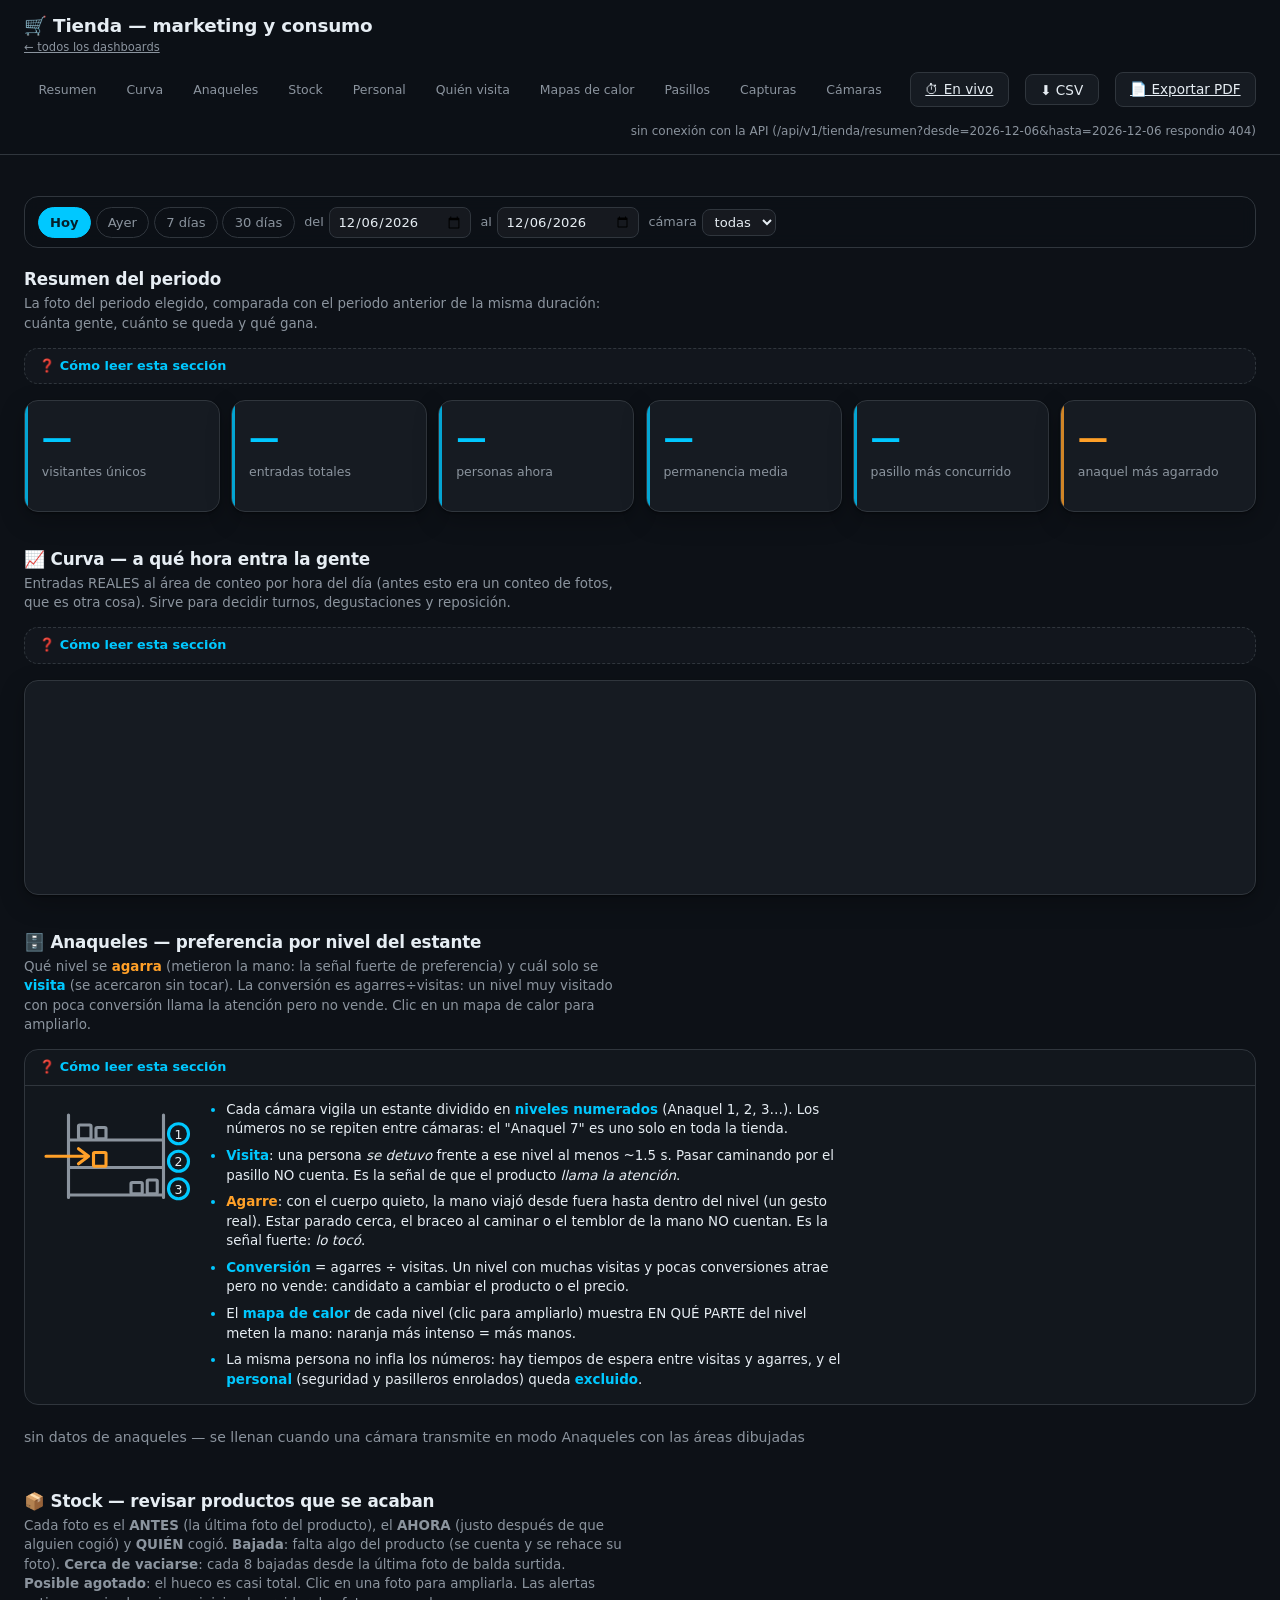
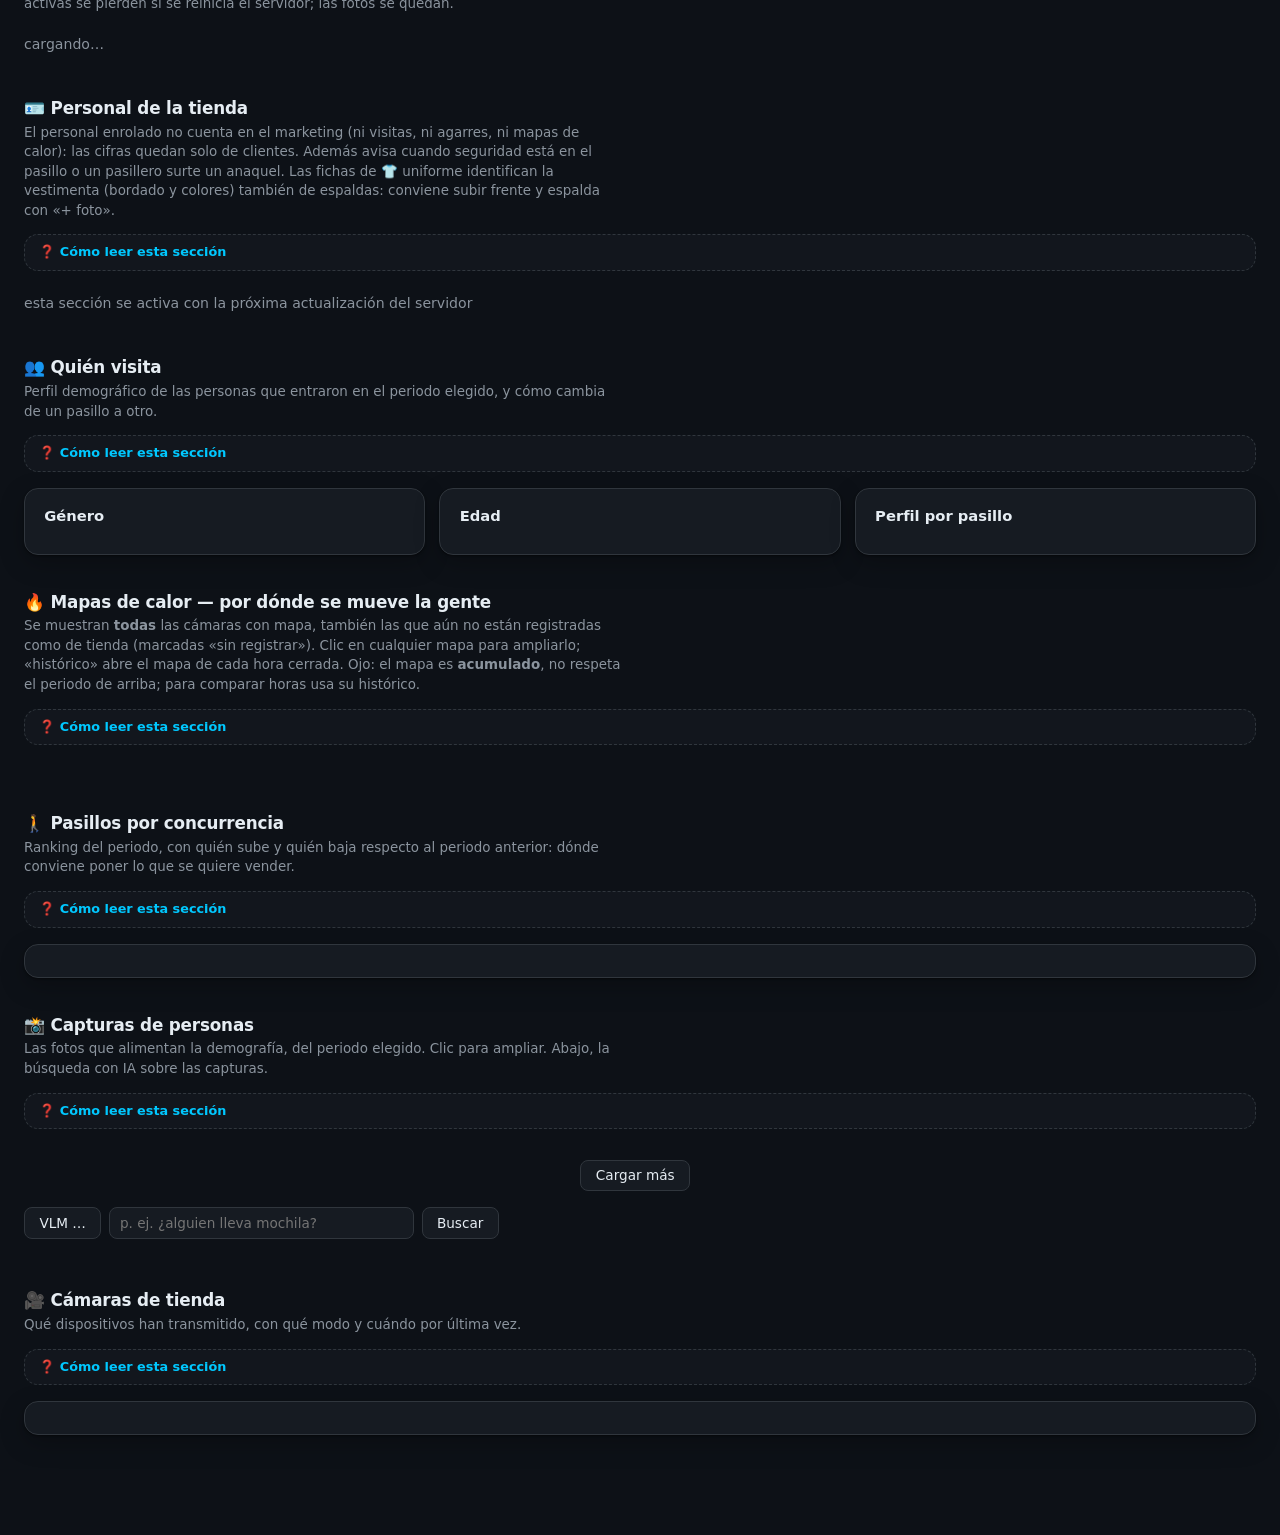
==== commit 76ea7dd5: "Página «En vivo» del dashboard de tienda (22 y 23-oct-2026) Por qué: para vigilar el sistema mientra" ====
--- a/dashboards/tienda/index.html
+++ b/dashboards/tienda/index.html
@@ -25,9 +25,10 @@
     <a href="#capturas-sec">Capturas</a>
     <a href="#camaras-sec">Cámaras</a>
   </nav>
+  <a class="boton" href="/dashboards/tienda/en_vivo.html" title="Lo que pasa ahora, actualizado cada 3 s: si la cámara manda vídeo o la imagen gris de un corte, la velocidad, la gente, los agarres confirmados y sin confirmar, el procesador y la memoria del PC, y la temperatura de la GPU.">⏱ En vivo</a>
   <button class="boton" id="btn-csv" title="Descarga en CSV lo que estás viendo: KPIs, curva por hora, pasillos y demografía del periodo elegido.">⬇ CSV</button>
   <a class="boton" id="btn-pdf" href="/api/informes/tienda.pdf" target="_blank" rel="noopener"
-     title="Genera un PDF del día elegido: resumen comparado con el día anterior, anaqueles (visitas/agarres con el calor sobre la foto real), demografía por pasillo, mapas de calor, cada persona detectada, el personal y la explicación de cada término.">📄 Exportar PDF</a>
+     title="Genera el «Informe del pasillo» del periodo y la cámara elegidos: resumen, tráfico, demografía, afluencia por hora, anaqueles y productos, bajadas de stock (antes y ahora), mapas de calor y permanencia. Tarda unos segundos.">📄 Exportar PDF</a>
   <span class="refresco"></span>
 </header>
 
@@ -151,7 +152,7 @@
 <script src="/dashboards/shared/util.js"></script>
 <script src="/dashboards/shared/ilustraciones.js"></script>
 <script src="/dashboards/shared/vlm.js"></script>
-<script src="/dashboards/tienda/app.js?v=2026-10-12"></script>
+<script src="/dashboards/tienda/app.js?v=2026-10-13"></script>
 <script>montarBuscadorVLM('vlm', 'capturas', 'p. ej. ¿alguien lleva mochila?');</script>
 </body>
 </html>
